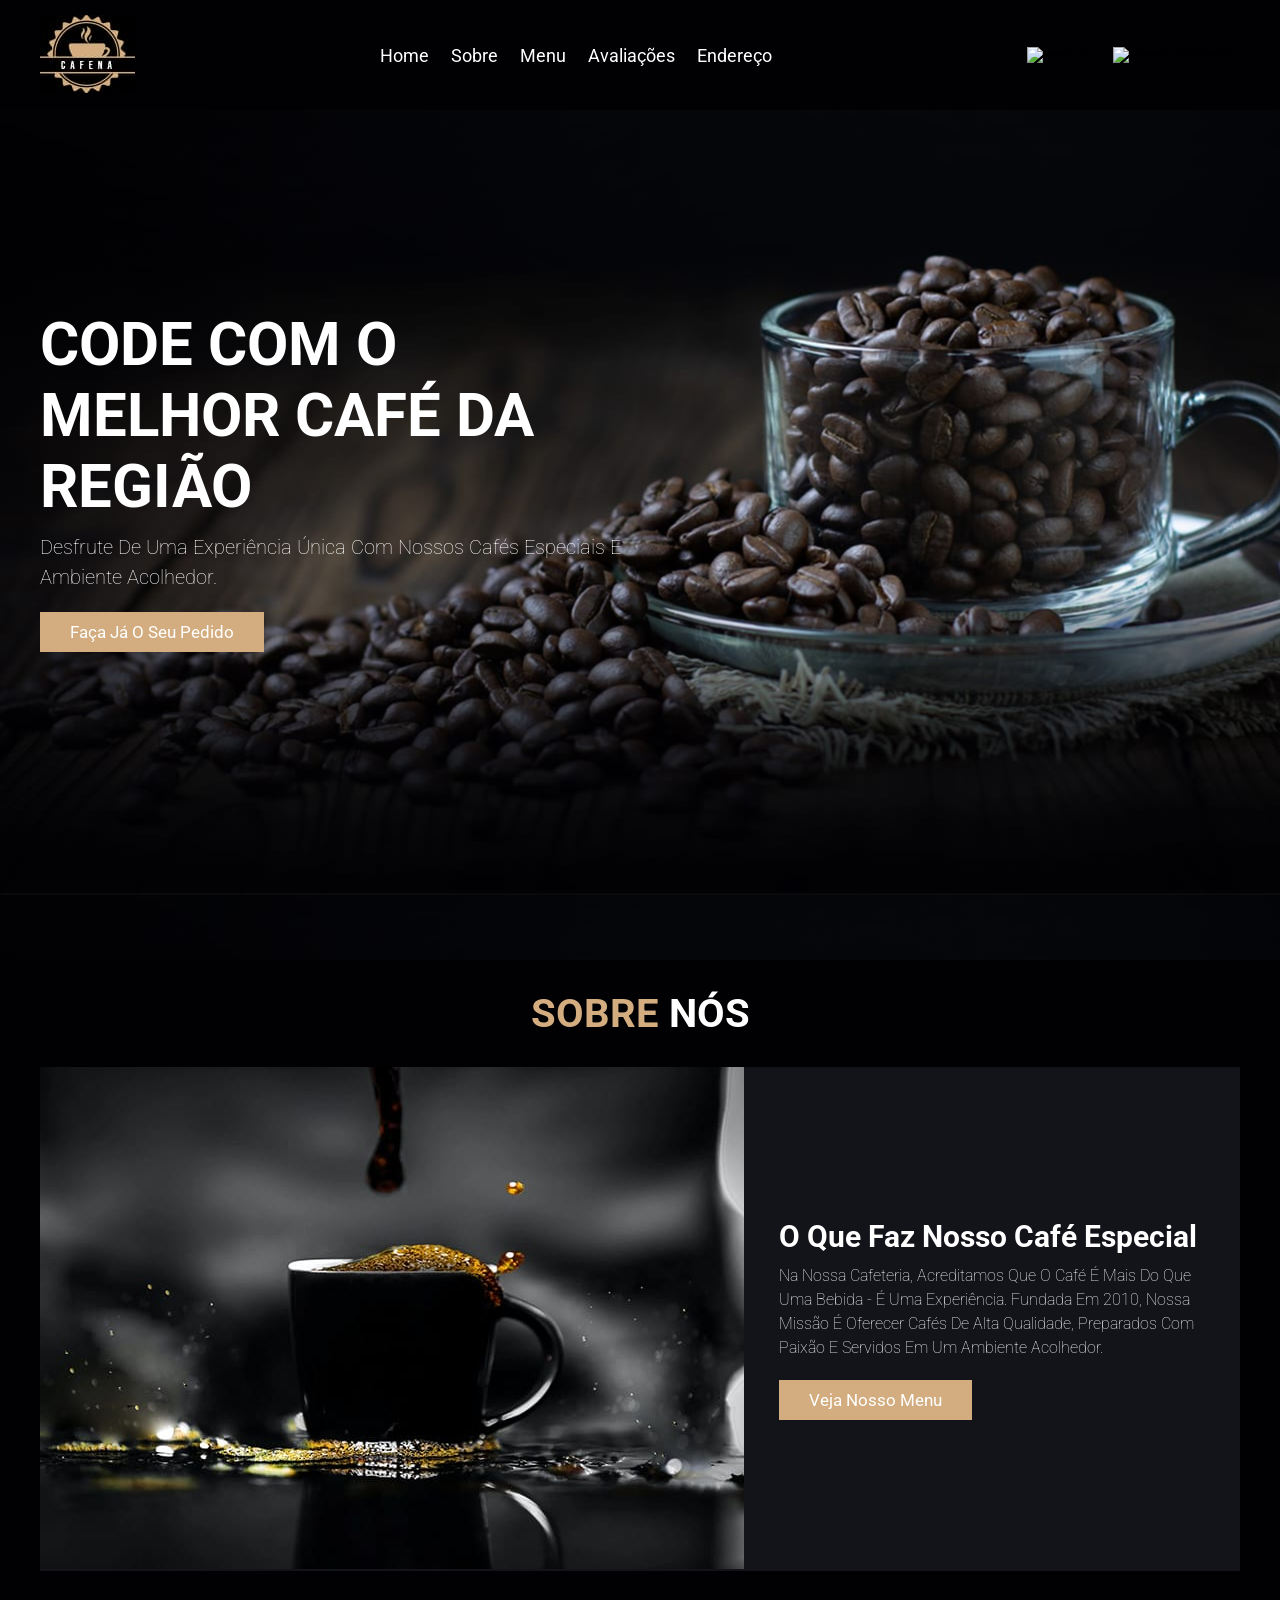
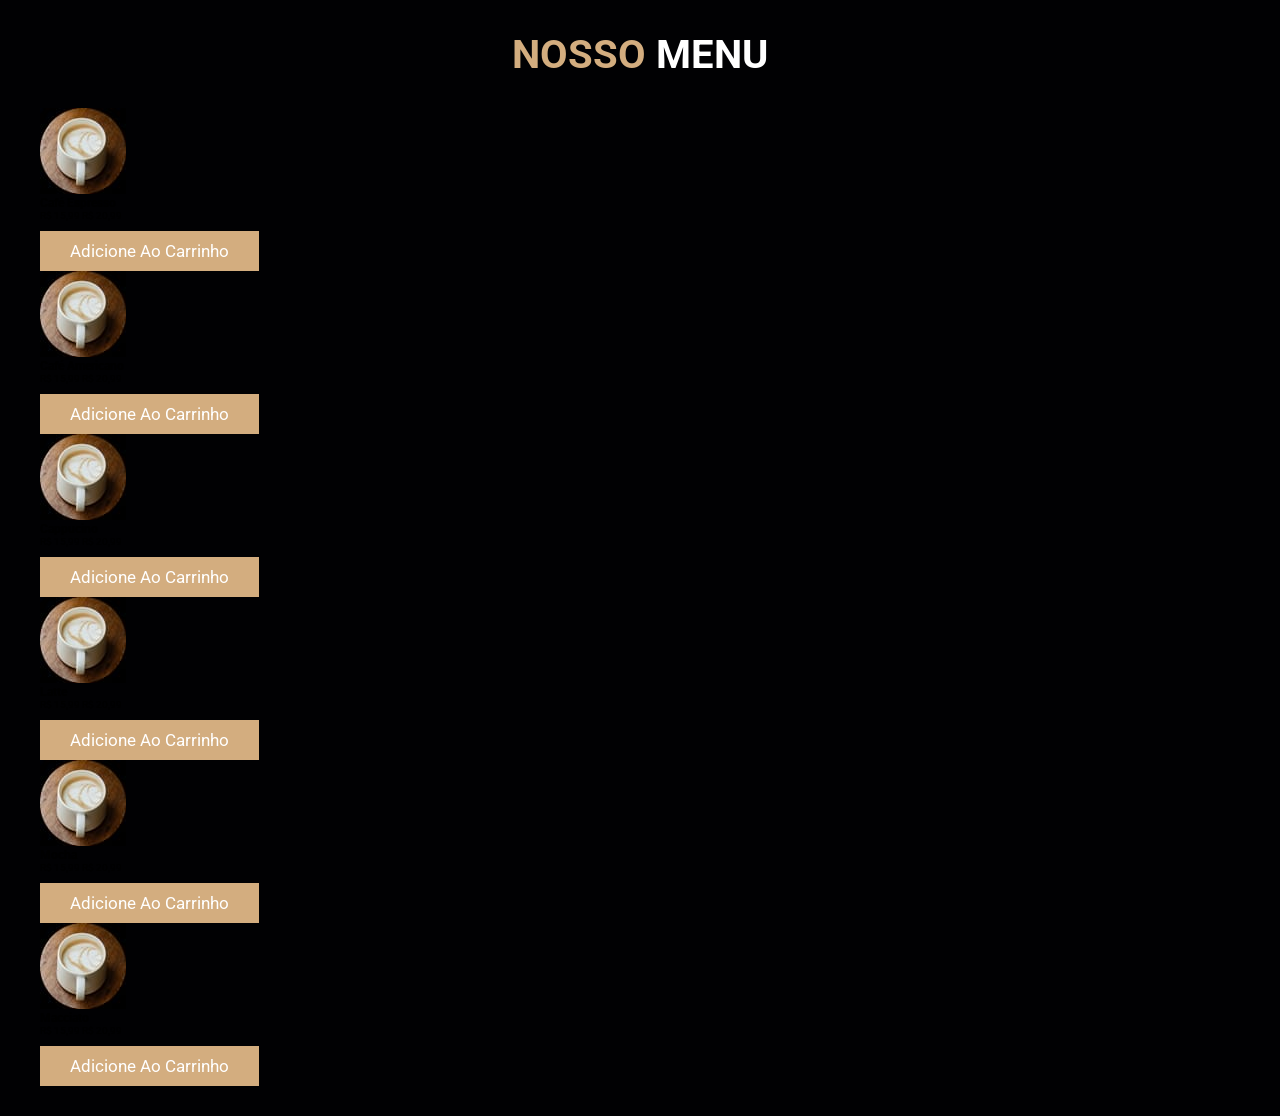
==== Cafeteria Dev/index.html @ ca81cfba "Add files via upload" ====
<!DOCTYPE html>
<html lang="pt-br">

<head>
    <meta charset="UTF-8">
    <meta name="viewport" content="width=device-width, initial-scale=1.0">
    <link rel="stylesheet" href="styles.css">
    <link rel="preconnect" href="https://fonts.googleapis.com">
    <link rel="preconnect" href="https://fonts.gstatic.com" crossorigin>
    <link href="https://fonts.googleapis.com/css2?family=Roboto:ital,wght@0,100..900;1,100..900&display=swap"
        rel="stylesheet">
    <title>Cafeteria</title>
</head>

<body>
    <header class="header">
        <section>
            <a href="#" class="logo">
                <img src="img/logo.png" alt="Logo da Cafeteria">
            </a>

            <nav class="navbar">
                <a href="#home">Home</a>
                <a href="#about">Sobre</a>
                <a href="#menu">Menu</a>
                <a href="#review">Avaliações</a>
                <a href="#address">Endereço</a>
            </nav>
            <div class="icons">
                <img width=" 30 " height=" 30 "
                    src=" https://img.icons8.com/material-outlined/30/ffffff/search--v1.png " alt=" search--v1 " />
                <img width=" 30 " height=" 30 "
                    src=" https://img.icons8.com/material-outlined/30/ffffff/shopping-cart-loaded.png "
                    alt=" shopping-cart-loaded " />
            </div>
        </section>
    </header>

    <div class="home-container">
        <section id="#home">
            <div class="content">
                <h3>CODE COM O MELHOR CAFÉ DA REGIÃO</h3>
                <p>Desfrute de uma experiência única com nossos cafés especiais e ambiente acolhedor.</p>
                <a href="#menu" class="btn">Faça já o seu pedido</a>
            </div>
        </section>
    </div>

    <div>
        <section id="about" class="about">
            <div id="title" class="title">
                <h2>Sobre <span>Nós</span></h2>
            </div>
            <div class="row">
                <div class="container-image">
                    <img src="img/background.png" alt="Imagem sobre a cafeteria">
                </div>

                <div class="content">
                    <h3>O que faz nosso café especial</h3>
                    <p>Na nossa cafeteria, acreditamos que o café é mais do que uma bebida - é uma experiência. Fundada
                        em
                        2010, nossa missão é oferecer cafés de alta qualidade, preparados com paixão e servidos em um
                        ambiente
                        acolhedor.</p>
                    <a href="#menu" class="btn">Veja nosso menu</a>
                </div>
            </div>
        </section>
    </div>

    <section id="menu" class="menu">
        <div class="title">
            <h2>Nosso <span>Menu</span></h2>
        </div>
        <div id="box-container" class="box">
            <div >
                <img src="img/cafe-1.png.jpeg" alt="item-1">
                <h3>Café Espresso</h3>
                <div class="price">R$ 15,99 <span>R$ 20,99</span></div>
                <a href="#" class="btn">Adicione ao carrinho</a>
            </div>

            <div >
                <img src="img/cafe-1.png.jpeg" alt="item-2">
                <h3>Café Americano</h3>
                <div class="price">R$ 15,99 <span>R$ 20,99</span></div>
                <a href="#" class="btn">Adicione ao carrinho</a>
            </div>

            <div >
                <img src="img/cafe-1.png.jpeg" alt="item-3">
                <h3>Cappucino</h3>
                <div class="price">R$ 15,99 <span>R$ 20,99</span></div>
                <a href="#" class="btn">Adicione ao carrinho</a>
            </div>

            <div >
                <img src="img/cafe-1.png.jpeg" alt="item-4">
                <h3>Latte</h3>
                <div class="price">R$ 15,99 <span>R$ 20,99</span></div>
                <a href="#" class="btn">Adicione ao carrinho</a>
            </div>

            <div >
                <img src="img/cafe-1.png.jpeg" alt="item-5">
                <h3>Mocha</h3>
                <div class="price">R$ 15,99 <span>R$ 20,99</span></div>
                <a href="#" class="btn">Adicione ao carrinho</a>
            </div>

            <div >
                <img src="img/cafe-1.png.jpeg" alt="item-6">
                <h3>Macciato</h3>
                <div class="price">R$ 15,99 <span>R$ 20,99</span></div>
                <a href="#" class="btn">Adicione ao carrinho</a>
            </div>
        </div>

    </section>

</body>

</html>
---- Cafeteria Dev/styles.css ----
:root { 
    --main-color: #d3ad7f;
    --black: #13131a;
    --bg: #010103;
    --border: 0.1 rem solid rgba(255, 255, 255, 0.3);
    font-size: 10px;
    font-family: 'Roboto', sans-serif;
}

* {
    margin: 0;
    padding: 0;
    outline: none;
    border: none;
    text-decoration: none;
    text-transform: capitalize;
    transition: 0.2s;
}

body {
    background-color: var(--bg);    
}

section {
    padding: 3rem 2rem;
    margin: 0 auto;
    max-width: 1200px;
}

.header {
    position: fixed;
    top: 0;
    left: 0;
    right: 0;
    z-index: 99;
    border-bottom: var(--border);
    background-color: var(--bg);
}

.header section {
    display: flex;
    align-items: center;
    justify-content: space-between;
    padding-top: 1.5rem;
    padding-bottom: 1.5rem;
}

.navbar a {
    margin: 0 1rem;
    font-size: 1.8rem;
    color: #fff;
}

.navbar a:hover {
    color: var(--main-color);
    border-bottom: 0.1 rem solid var(--main-color);
    padding-bottom: 0.5rem;
    font-size: 2rem;
}

.icons img {
    margin: 1rem;
    cursor: pointer;
}

.icons img:hover {
    width: 40px;
    height: 40px;
}

.btn { 
    background: var(--main-color);
    color: #fff;
    padding: 1rem 3rem;
    font-size: 1.7rem;
    cursor: pointer;
    margin-top: 1rem;
    display: inline-block;
}

.btn:hover {
   letter-spacing: 0.1rem;
}

.home-container {
    background: url("./img/container.jpeg");   
    background-position: center;
    background: cover;
}

.home-container section {
    display: flex;
    align-items: center;
    min-height: 100vh;
}

.content {
    max-width: 60rem;
}

.content h3 {
    font-size: 6rem;
    color: #fff;
}

.content p {
    font-size: 2rem;
    font-weight: 100;
    line-height: 1.5;
    color: #fff;
    padding: 1rem 0;
}

.title h2{
    font-size: 4rem;
    color: var(--main-color);
    text-align: center;
    text-transform: uppercase;
    margin-bottom: 3rem;
}

.title span {
    color: #fff;
    text-transform: uppercase;
}

.about .row {
    display: flex;
    align-items: center;
    background-color: var(--black);
    gap: 1.5rem;
}

.about .row .content {
    padding: 2rem;
}

.about .row .content h3 {
    font-size: 3rem;
    color: #fff;
}

.about .row .content p {
    font-size: 1.6rem;
    color: #fff;
    padding: 1rem 0;
    line-height: 1.5;
}
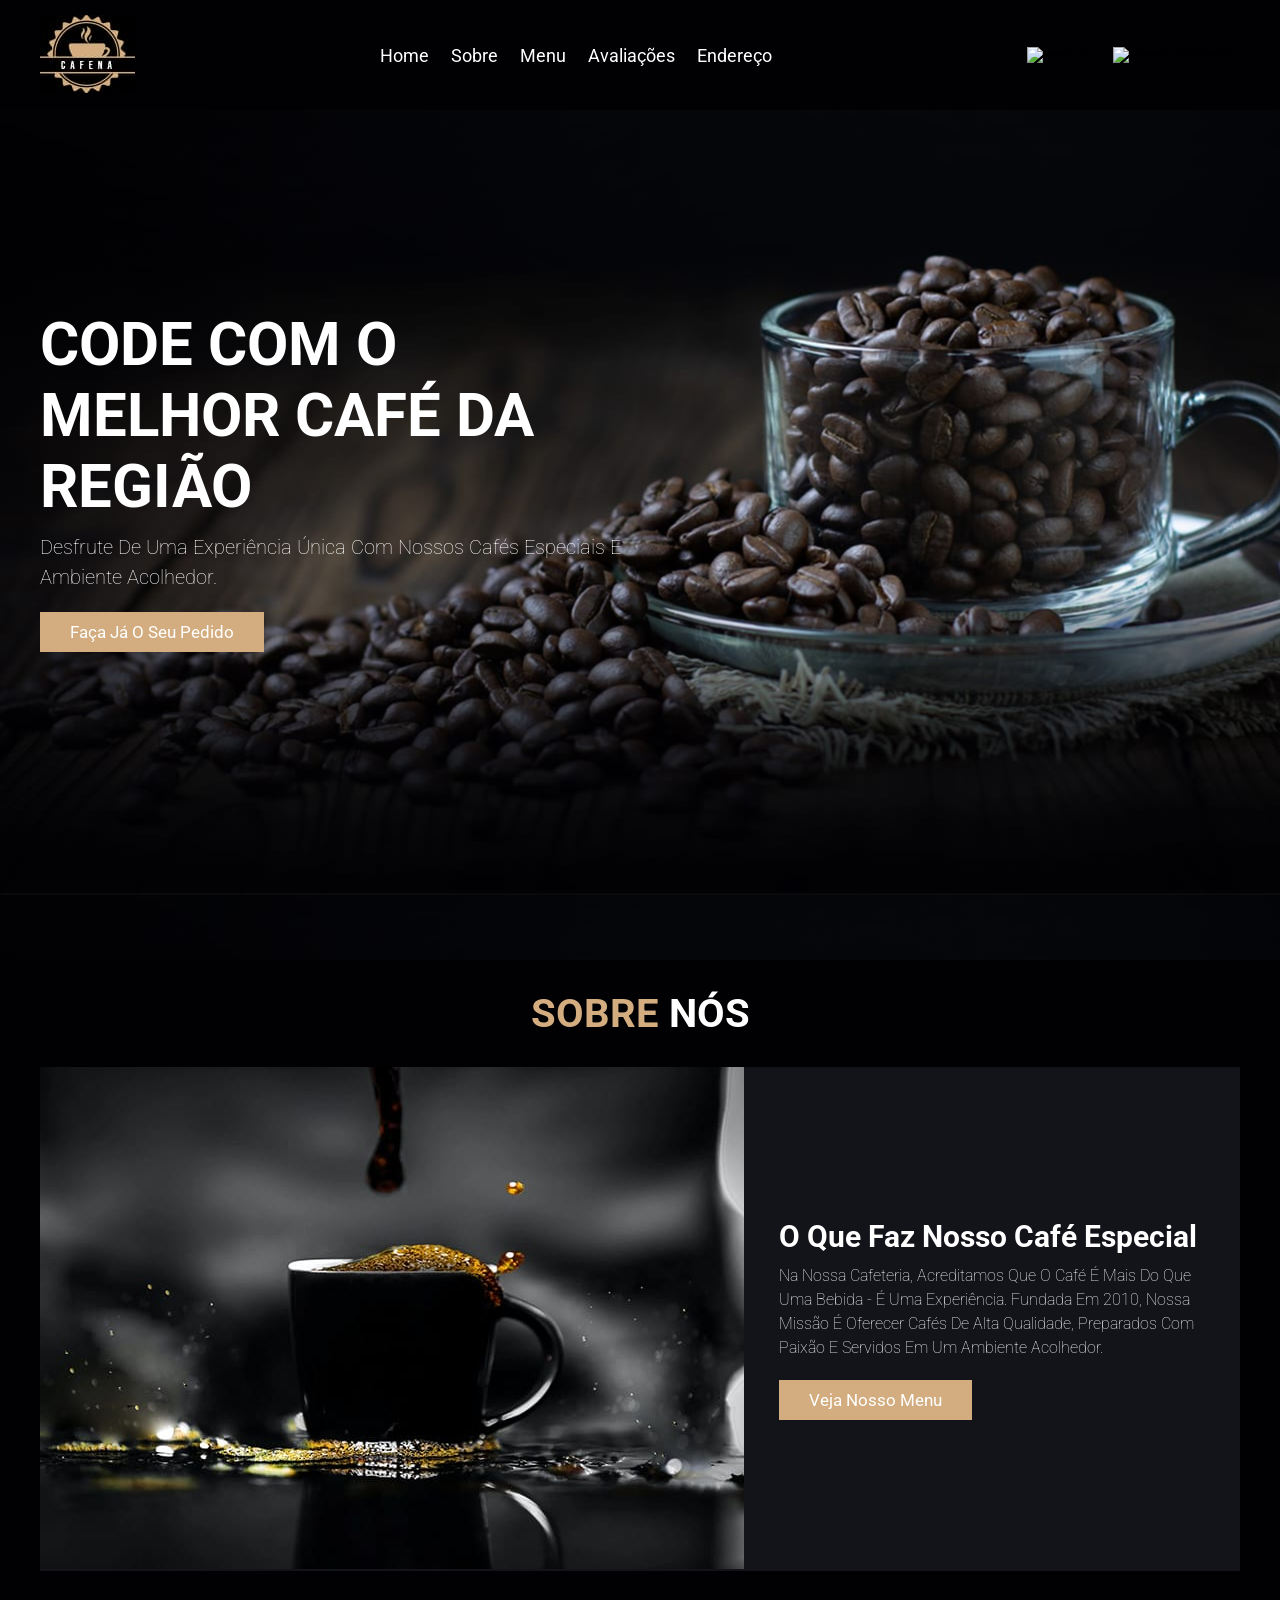
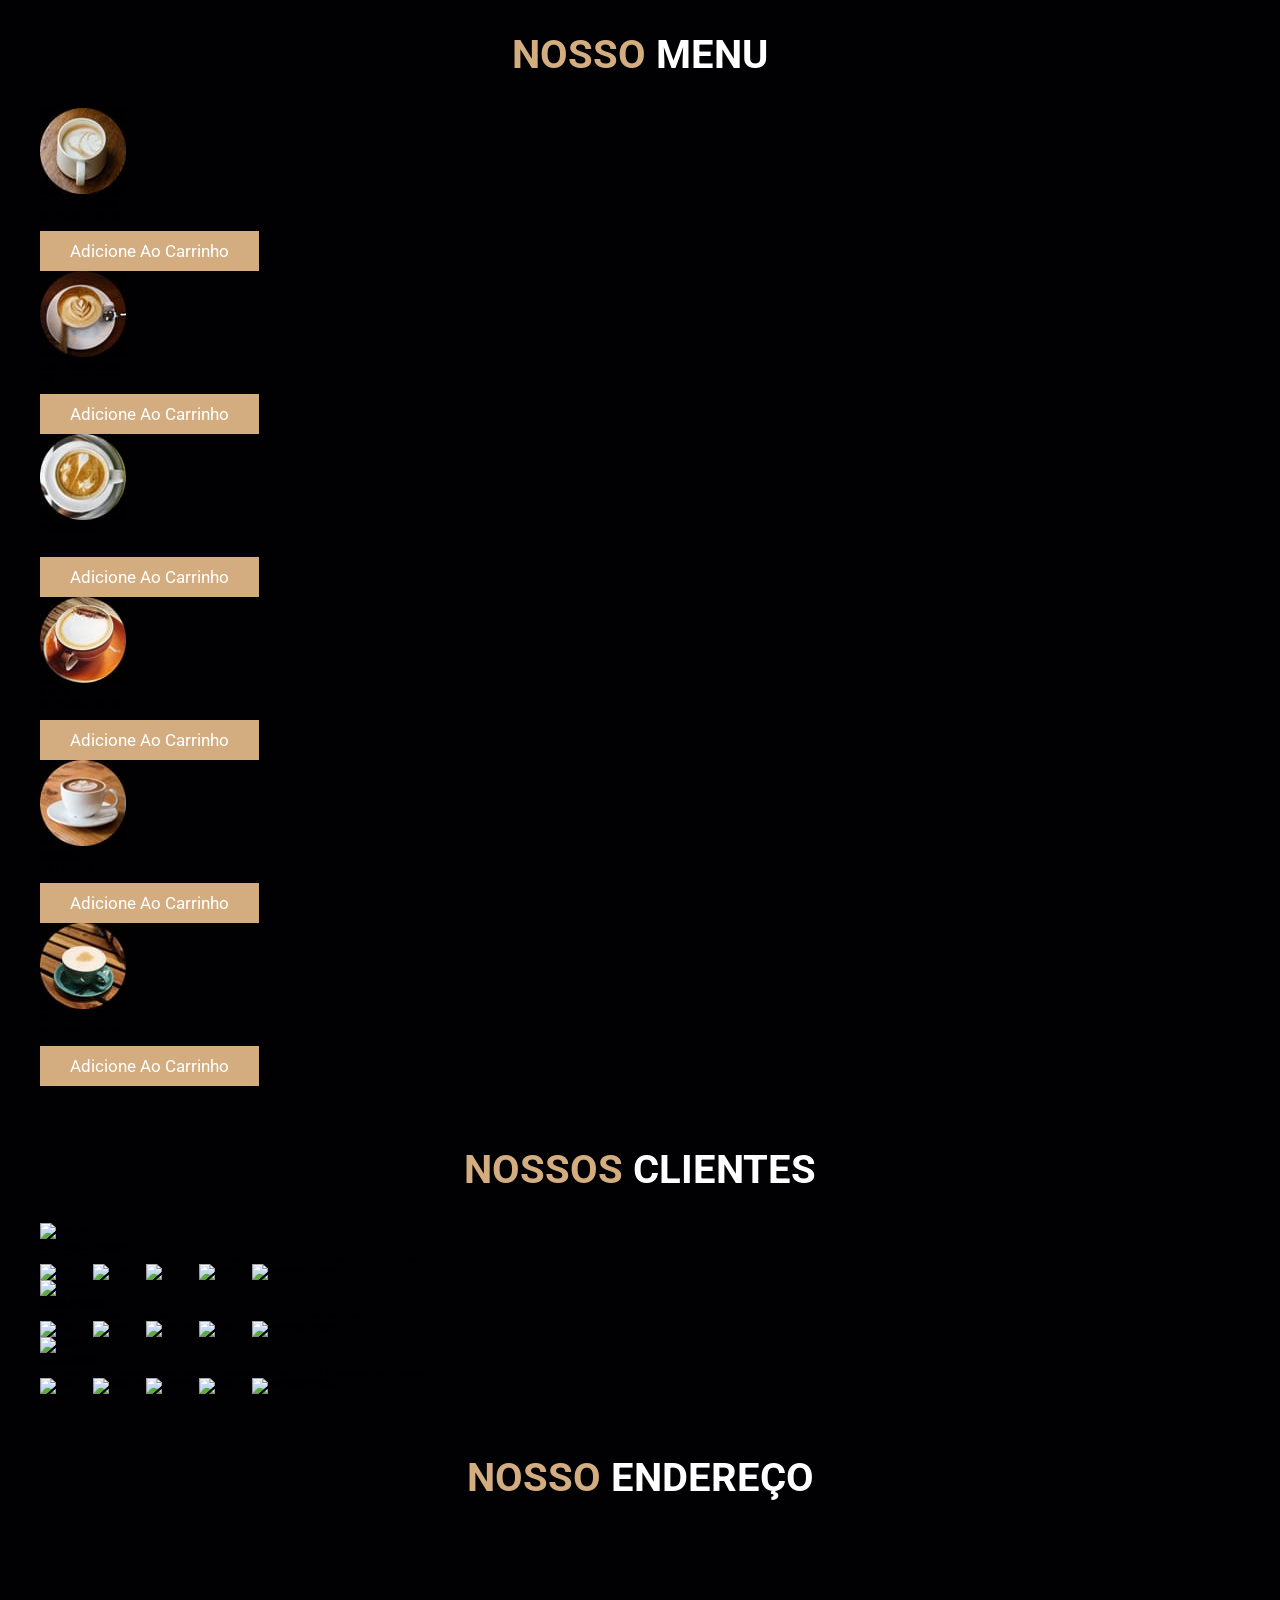
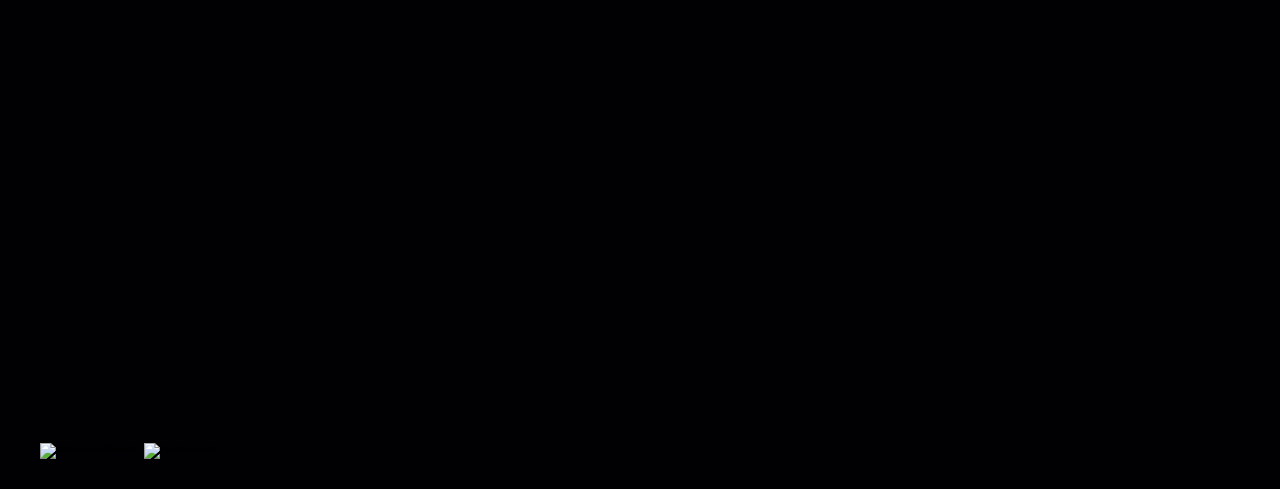
==== commit 58652471: "Refactor index.html structure and content Adição da sessão nossos clientes e modificação do menu" ====
--- a/Cafeteria Dev/index.html
+++ b/Cafeteria Dev/index.html
@@ -69,7 +69,7 @@
         </section>
     </div>
 
-    <section id="menu" class="menu">
+   <section id="menu" class="menu">
         <div class="title">
             <h2>Nosso <span>Menu</span></h2>
         </div>
@@ -82,43 +82,105 @@
             </div>
 
             <div >
-                <img src="img/cafe-1.png.jpeg" alt="item-2">
+                <img src="img/cafe-2.png.jpeg" alt="item-2">
                 <h3>Café Americano</h3>
                 <div class="price">R$ 15,99 <span>R$ 20,99</span></div>
                 <a href="#" class="btn">Adicione ao carrinho</a>
             </div>
 
             <div >
-                <img src="img/cafe-1.png.jpeg" alt="item-3">
+                <img src="img/cafe-3.jpeg" alt="item-3">
                 <h3>Cappucino</h3>
                 <div class="price">R$ 15,99 <span>R$ 20,99</span></div>
                 <a href="#" class="btn">Adicione ao carrinho</a>
             </div>
 
             <div >
-                <img src="img/cafe-1.png.jpeg" alt="item-4">
+                <img src="img/cafe-4.jpeg" alt="item-4">
                 <h3>Latte</h3>
                 <div class="price">R$ 15,99 <span>R$ 20,99</span></div>
                 <a href="#" class="btn">Adicione ao carrinho</a>
             </div>
 
             <div >
-                <img src="img/cafe-1.png.jpeg" alt="item-5">
+                <img src="img/cafe-5.jpeg" alt="item-5">
                 <h3>Mocha</h3>
                 <div class="price">R$ 15,99 <span>R$ 20,99</span></div>
                 <a href="#" class="btn">Adicione ao carrinho</a>
             </div>
 
             <div >
-                <img src="img/cafe-1.png.jpeg" alt="item-6">
+                <img src="img/cafe-6.jpeg" alt="item-6">
                 <h3>Macciato</h3>
                 <div class="price">R$ 15,99 <span>R$ 20,99</span></div>
                 <a href="#" class="btn">Adicione ao carrinho</a>
             </div>
+        </div>
+    </section>
+
+     <section class="review" id="review">
+        <div class="title">
+            <h2>Nossos <span>Clientes</span></h2>
+        </div>
+        <div class="box-container">
+            <div class="box">
+                <img src="img/pic-1.jpeg" alt="Cliente 1" class="user">
+                <h3>Leonardo Aquino</h3>
+                <p>O melhor café que já experimentei! O ambiente é acolhedor e o atendimento excelente.</p>
+                <div class="star">
+                    <img width = " 30 " height = " 30 " src = " https://img.icons8.com/ios-filled/30/ffffff/star--v1.png " alt = " star--v1 " />
+                    <img width = " 30 " height = " 30 " src = " https://img.icons8.com/ios-filled/30/ffffff/star--v1.png " alt = " star--v1 " />
+                    <img width = " 30 " height = " 30 " src = " https://img.icons8.com/ios-filled/30/ffffff/star--v1.png " alt = " star--v1 " />
+                    <img width = " 30 " height = " 30 " src = " https://img.icons8.com/ios-filled/30/ffffff/star--v1.png " alt = " star--v1 " />
+                    <img width = " 30 " height = " 30 " src = " https://img.icons8.com/ios-filled/30/ffffff/star-half-empty.png " alt = " star-half-empty " />
+                </div>            
+            </div>
+
+            <div class="box">
+                <img src="img/pic-2.jpeg" alt="Cliente 2" class="user">
+                <h3>João Pereira</h3>
+                <p>Adoro vir aqui para trabalhar. O Wi-Fi é rápido e o café me mantém energizado o dia todo.</p>
+                <div class="star">
+                    <img width = " 30 " height = " 30 " src = " https://img.icons8.com/ios-filled/30/ffffff/star--v1.png " alt = " star--v1 " />
+                    <img width = " 30 " height = " 30 " src = " https://img.icons8.com/ios-filled/30/ffffff/star--v1.png " alt = " star--v1 " />
+                    <img width = " 30 " height = " 30 " src = " https://img.icons8.com/ios-filled/30/ffffff/star--v1.png " alt = " star--v1 " />
+                    <img width = " 30 " height = " 30 " src = " https://img.icons8.com/ios-filled/30/ffffff/star--v1.png " alt = " star--v1 " />
+                    <img width = " 30 " height = " 30 " src = " https://img.icons8.com/ios-filled/30/ffffff/star-half-empty.png " alt = " star-half-empty " />
+                </div> 
+            </div>
+
+            <div class="box">
+                <img src="img/pic-3.jpeg" alt="Cliente 3" class="user">
+                <h3>Ana Costa</h3>
+                <p>Os bolos são deliciosos e combinam perfeitamente com o café. Recomendo a todos!</p>
+                <div class="star">
+                    <img width = " 30 " height = " 30 " src = " https://img.icons8.com/ios-filled/30/ffffff/star--v1.png " alt = " star--v1 " />
+                    <img width = " 30 " height = " 30 " src = " https://img.icons8.com/ios-filled/30/ffffff/star--v1.png " alt = " star--v1 " />
+                    <img width = " 30 " height = " 30 " src = " https://img.icons8.com/ios-filled/30/ffffff/star--v1.png " alt = " star--v1 " />
+                    <img width = " 30 " height = " 30 " src = " https://img.icons8.com/ios-filled/30/ffffff/star--v1.png " alt = " star--v1 " />
+                    <img width = " 30 " height = " 30 " src = " https://img.icons8.com/ios-filled/30/ffffff/star-half-empty.png " alt = " star-half-empty " />
+                </div> 
+            </div>
+        </div>
+
+    </section>
+
+    <section id="address" class="address">
+        <div class="title">
+            <h2>Nosso <span>Endereço</span></h2>
+            <iframe src="https://www.google.com/maps/embed?pb=!1m18!1m12!1m3!1d15738.35882048958!2d-35.747727013349994!3d-9.544328885163564!2m3!1f0!2f0!3f0!3m2!1i1024!2i768!4f13.1!3m3!1m2!1s0x7014971c027ad4f%3A0x98ac82245031d72!2sLa%20Tortaria!5e0!3m2!1spt-PT!2sbr!4v1762987954651!5m2!1spt-PT!2sbr" width="600" height="450" style="border:0;" allowfullscreen="" loading="lazy" referrerpolicy="no-referrer-when-downgrade"></iframe>
+        </div>
+    </section>
+
+    <section class="footer">
+        <div class="share">    
+            <img width = " 30 " height = " 30 " src = " https://img.icons8.com/ios-filled/30/ffffff/instagram-new--v1.png " alt = " instagram-new--v1 " />
+            <img width = " 30 " height = " 30 " src = " https://img.icons8.com/ios-filled/30/ffffff/facebook--v1.png " alt = " facebook--v1 " />
         </div>
 
     </section>
 
 </body>
 
-</html>+
+</html>
